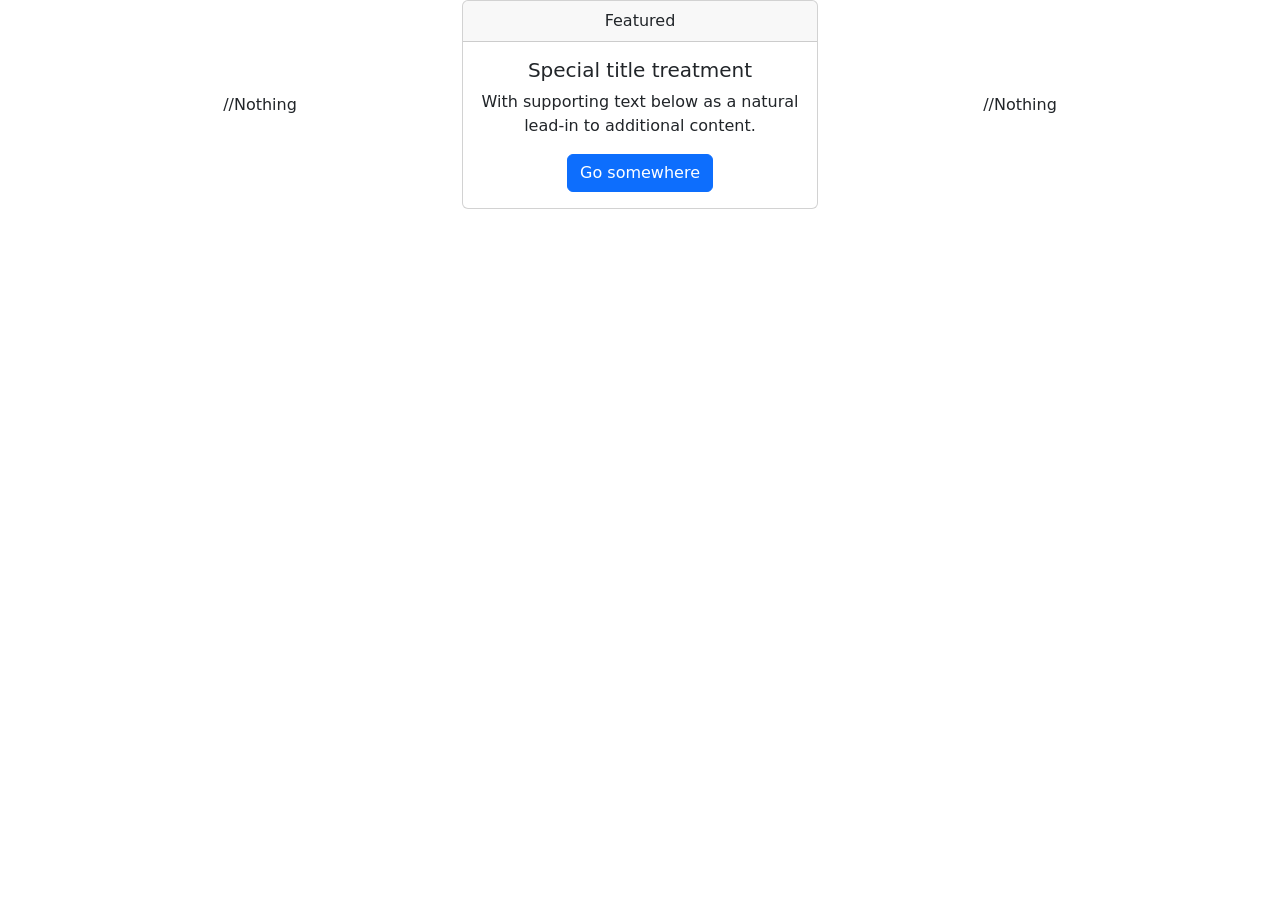
==== RekenMachineBootstrap/index.html @ caac5370 "commit" ====
<!doctype html>
<html lang="en">

<head>
    <meta charset="utf-8">
    <meta name="viewport" content="width=device-width, initial-scale=1">
    <title>Bootstrap demo</title>
    <link href="https://cdn.jsdelivr.net/npm/bootstrap@5.3.8/dist/css/bootstrap.min.css" rel="stylesheet"
        integrity="sha384-sRIl4kxILFvY47J16cr9ZwB07vP4J8+LH7qKQnuqkuIAvNWLzeN8tE5YBujZqJLB" crossorigin="anonymous">
</head>

<body>
    <div class="container text-center">
        <div class="row align-items-center">
            <div class="col">
                //Nothing
            </div>
            <div class="col">
                <div class="card">
                    <div class="card-header">
                        Featured
                    </div>
                    <div class="card-body">
                        <h5 class="card-title">Special title treatment</h5>
                        <p class="card-text">With supporting text below as a natural lead-in to additional content.</p>
                        <a href="#" class="btn btn-primary">Go somewhere</a>
                    </div>
                </div>
            </div>
            <div class="col">
                //Nothing
            </div>
        </div>
    </div>
    <script src="https://cdn.jsdelivr.net/npm/bootstrap@5.3.8/dist/js/bootstrap.bundle.min.js"
        integrity="sha384-FKyoEForCGlyvwx9Hj09JcYn3nv7wiPVlz7YYwJrWVcXK/BmnVDxM+D2scQbITxI"
        crossorigin="anonymous"></script>
    <script src="HelloImVerity.js"></script>
</body>

</html>
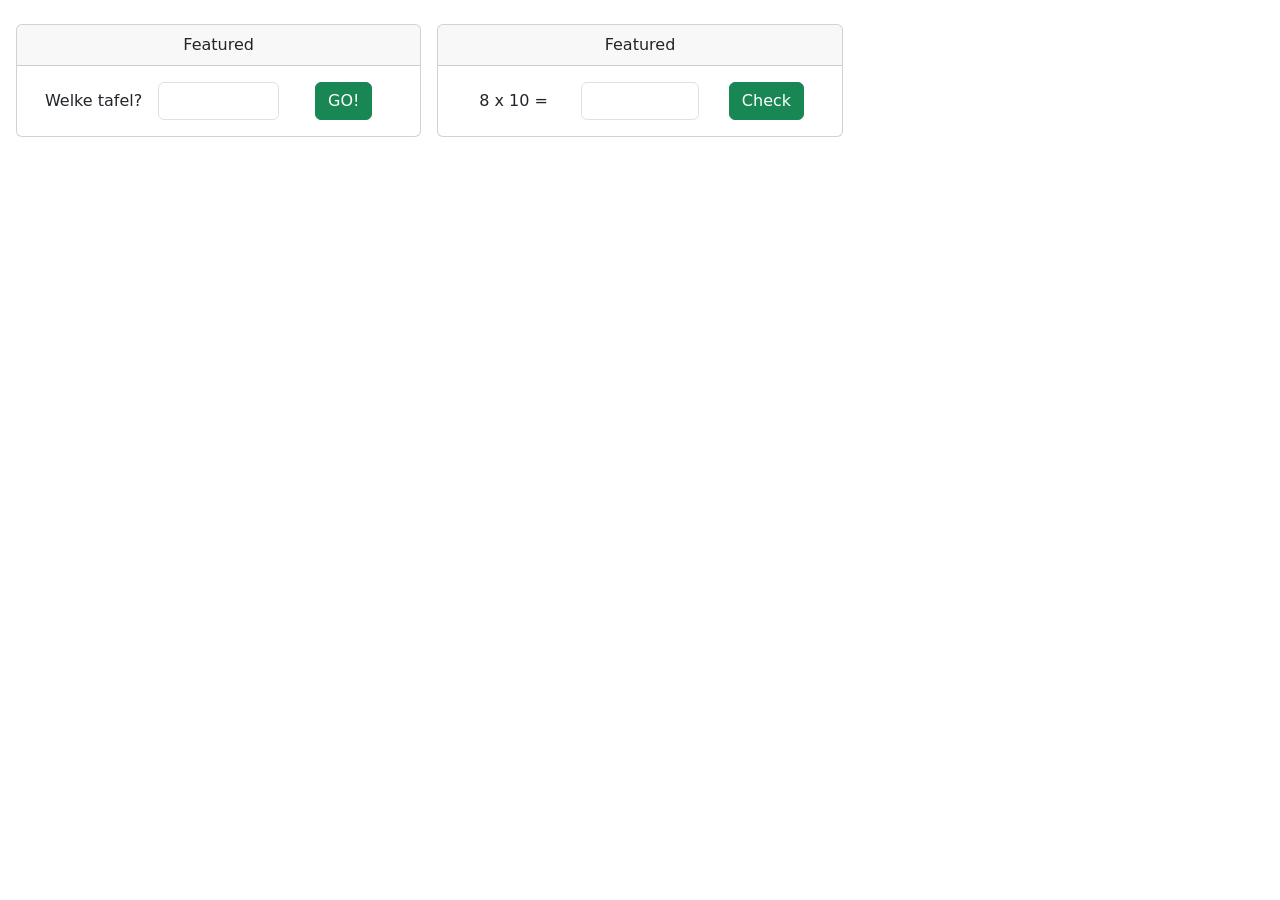
==== commit aa8ef6e4: "Rekenen App Verbetert," ====
--- a/RekenMachineBootstrap/index.html
+++ b/RekenMachineBootstrap/index.html
@@ -6,36 +6,84 @@
     <meta name="viewport" content="width=device-width, initial-scale=1">
     <title>Bootstrap demo</title>
     <link href="https://cdn.jsdelivr.net/npm/bootstrap@5.3.8/dist/css/bootstrap.min.css" rel="stylesheet"
-        integrity="sha384-sRIl4kxILFvY47J16cr9ZwB07vP4J8+LH7qKQnuqkuIAvNWLzeN8tE5YBujZqJLB" crossorigin="anonymous">
+        integrity="sha384-sRIl4kxILFvY47J16cr9ZwB07vP4J8+LH7qKQnuqkuIAvNWLzeN8tE5YBujZqJLB"
+        crossorigin="anonymous">
 </head>
 
 <body>
-    <div class="container text-center">
-        <div class="row align-items-center">
-            <div class="col">
-                //Nothing
-            </div>
-            <div class="col">
+    <br>
+
+    <div class="container-fluid text-center px-3">
+        <div class="row g-3 align-items-start">
+
+            <!-- CARD 1 -->
+            <div class="col-md-4">
                 <div class="card">
                     <div class="card-header">
                         Featured
                     </div>
+
                     <div class="card-body">
-                        <h5 class="card-title">Special title treatment</h5>
-                        <p class="card-text">With supporting text below as a natural lead-in to additional content.</p>
-                        <a href="#" class="btn btn-primary">Go somewhere</a>
+                        <div class="row g-1 align-items-center">
+                            <div class="col">
+                                <label for="inputTafel" class="col-form-label">Welke tafel?</label>
+                            </div>
+
+                            <div class="col">
+                                <input type="number" id="inputTafel" class="form-control">
+                            </div>
+
+                            <div class="col">
+                                <a href="#" class="btn btn-success" onclick="showTafel()">GO!</a>
+                            </div>
+                        </div>
+
+                        <p class="card-text" id="outputTafel">
+                        </p>
                     </div>
                 </div>
             </div>
-            <div class="col">
-                //Nothing
+
+            <!-- CARD 2 -->
+            <div class="col-md-4">
+                <div class="card">
+                    <div class="card-header">
+                        Featured
+                    </div>
+
+                    <div class="card-body">
+                        <div class="row g-2 align-items-center">
+                            <div class="col">
+                                <p class="card-text" id="outputRandomTafel">
+                                    <br>
+                                    7x3=<br>
+                                </p>
+                            </div>
+
+                            <div class="col">
+                                <input type="number" id="inputRandomTafel" class="form-control">
+                            </div>
+
+                            <div class="col">
+                                <a href="#" class="btn btn-success" onclick="randomTafelifCorrect()">Check</a>
+                            </div>
+                        </div>
+
+                        <p class="card-text" id="antRandomTafel">
+                            <br>
+                            Dat is correct, volgende som:<br>
+                        </p>
+                    </div>
+                </div>
             </div>
         </div>
     </div>
+
     <script src="https://cdn.jsdelivr.net/npm/bootstrap@5.3.8/dist/js/bootstrap.bundle.min.js"
         integrity="sha384-FKyoEForCGlyvwx9Hj09JcYn3nv7wiPVlz7YYwJrWVcXK/BmnVDxM+D2scQbITxI"
         crossorigin="anonymous"></script>
-    <script src="HelloImVerity.js"></script>
+
+    <script src="Function.js"></script>
 </body>
 
 </html>
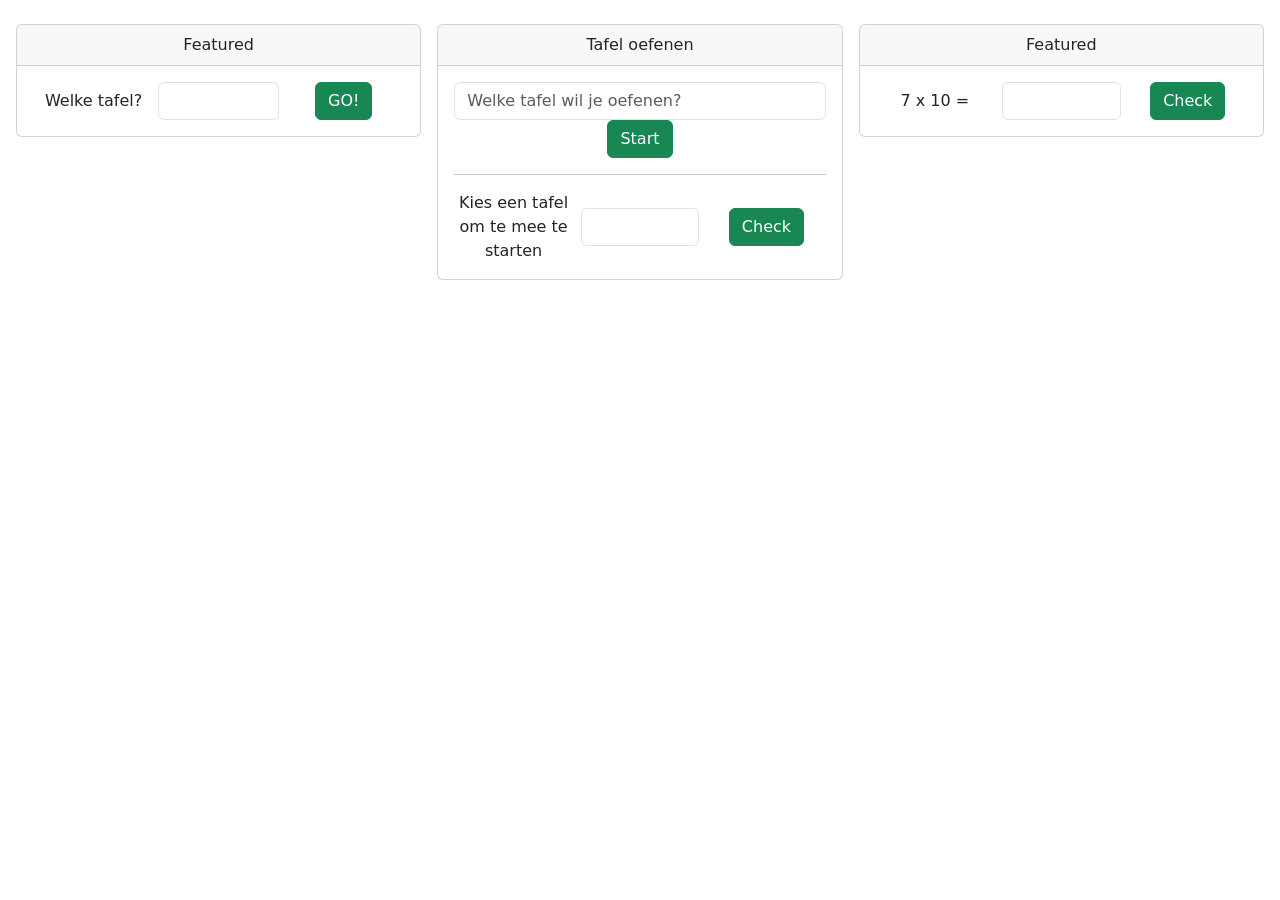
==== commit 46744647: "3de app aangemaakt." ====
--- a/RekenMachineBootstrap/index.html
+++ b/RekenMachineBootstrap/index.html
@@ -44,7 +44,50 @@
                 </div>
             </div>
 
+
             <!-- CARD 2 -->
+            <div class="col-md-4">
+                <div class="card">
+                    <div class="card-header">
+                        Tafel oefenen
+                    </div>
+
+                    <div class="card-body">
+
+                        <input type="number" id="inputOefenTafel" class="form-control" placeholder="Welke tafel wil je oefenen?">
+
+                        <a href="#" class="btn btn-success" onclick="startOefenTafel()">
+                            Start
+                        </a>
+
+                        <hr>
+
+                        <div class="row g-2 align-items-center">
+                            <div class="col">
+                                <p class="card-text" id="outputRandomOefenTafel">
+                                    Kies een tafel om te mee te starten<br>
+                                </p>
+                            </div>
+
+                            <div class="col">
+                                <input type="number" id="inputRandomOefenTafel" class="form-control">
+                            </div>
+
+                            <div class="col">
+                                <a href="#" class="btn btn-success" onclick="randomOefenTafelifCorrect()">
+                                    Check
+                                </a>
+                            </div>
+                        </div>
+
+                        <p class="card-text" id="randomOefenUitkomst"></p>
+
+                    </div>
+                </div>
+            </div>
+
+
+                        <!-- CARD 3 -->
             <div class="col-md-4">
                 <div class="card">
                     <div class="card-header">
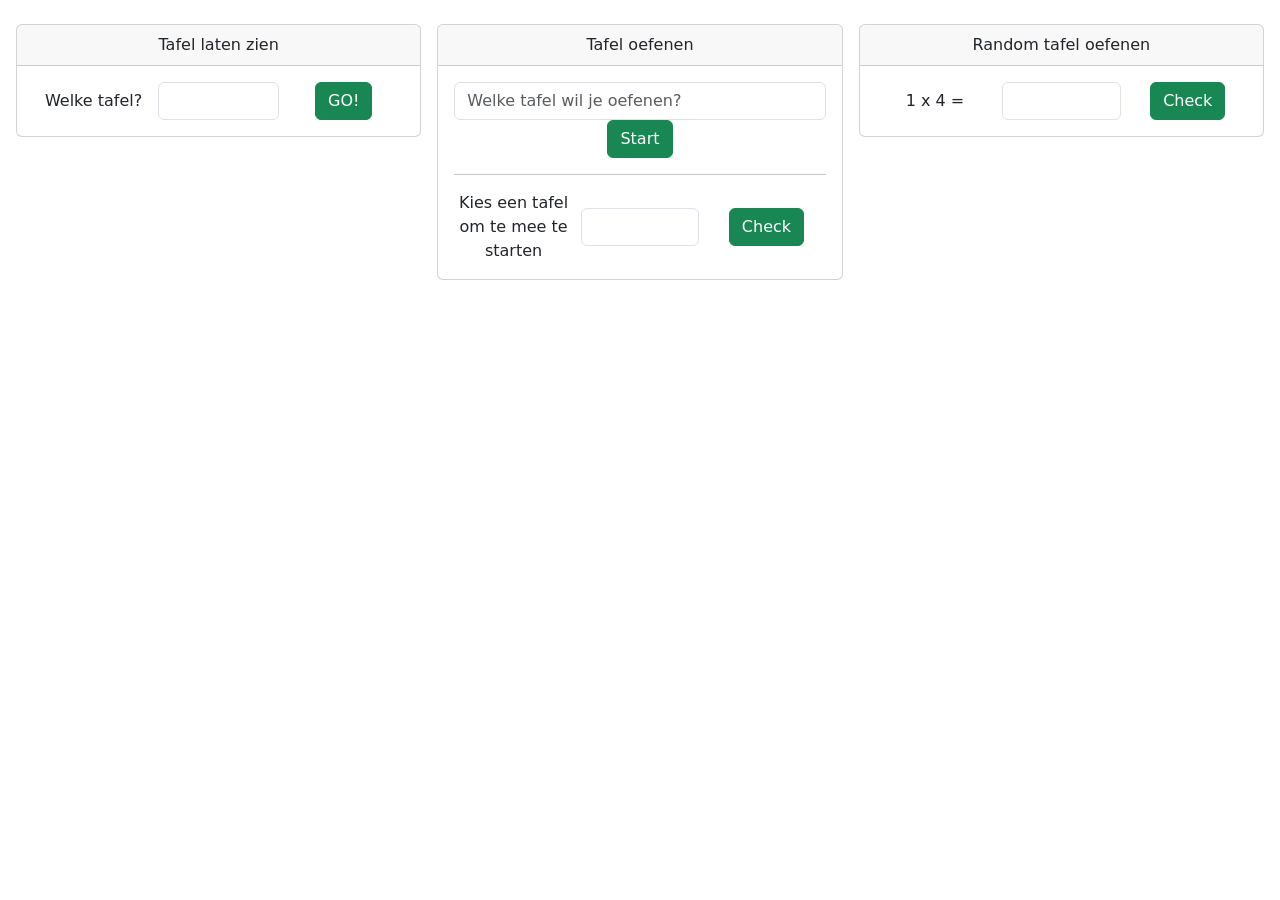
==== commit 6729f85f: "Featured veranderd" ====
--- a/RekenMachineBootstrap/index.html
+++ b/RekenMachineBootstrap/index.html
@@ -20,7 +20,7 @@
             <div class="col-md-4">
                 <div class="card">
                     <div class="card-header">
-                        Featured
+                        Tafel laten zien
                     </div>
 
                     <div class="card-body">
@@ -91,7 +91,7 @@
             <div class="col-md-4">
                 <div class="card">
                     <div class="card-header">
-                        Featured
+                        Random tafel oefenen
                     </div>
 
                     <div class="card-body">
